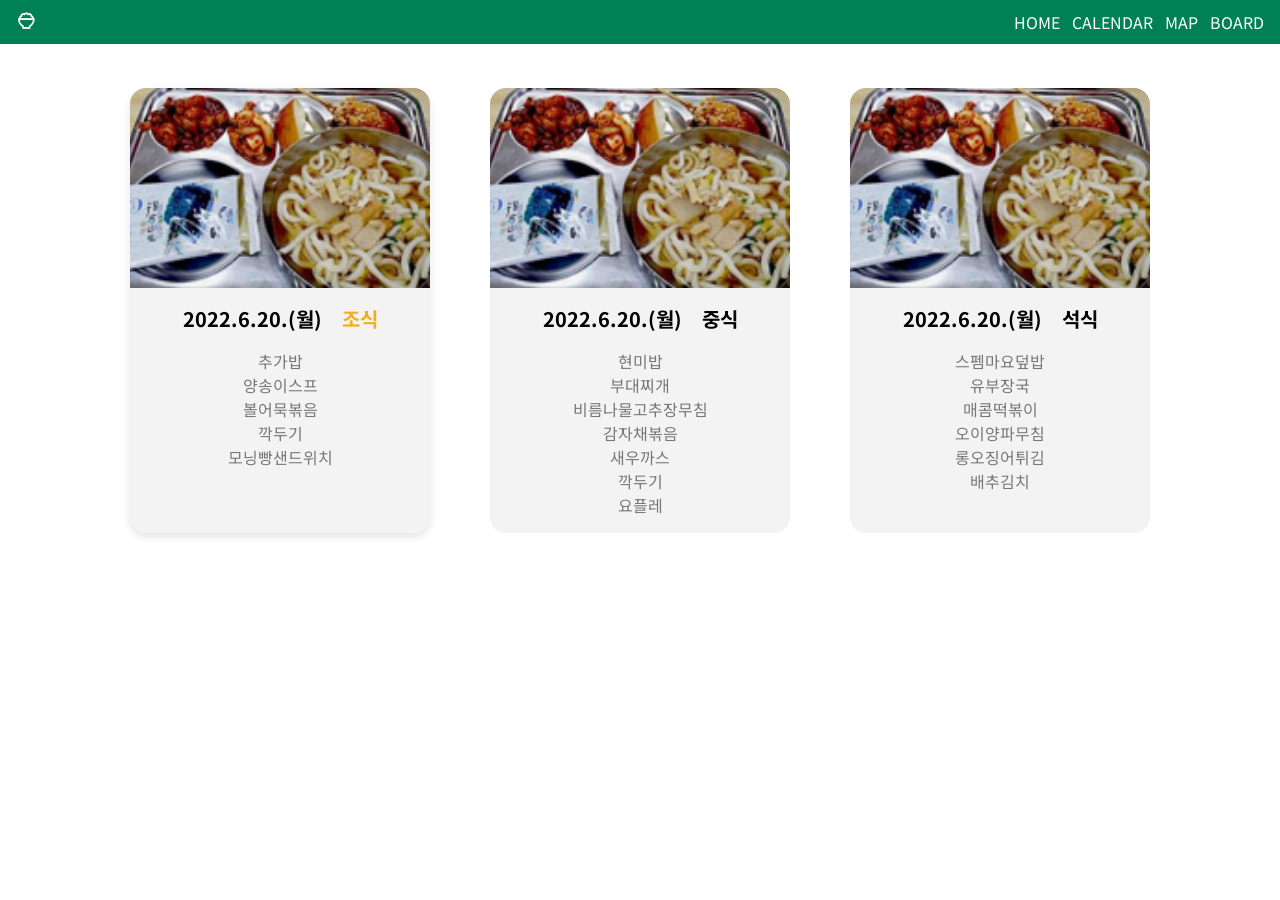
==== 20220608_school cafeteria/index.html @ 7fd8eee9 "rename header -> index" ====
<!DOCTYPE html>
<html lang="en">
<head>
    <meta charset="UTF-8">
    <meta http-equiv="X-UA-Compatible" content="IE=edge">
    <meta name="viewport" content="width=device-width, initial-scale=1.0">
    <title>Header</title>
    <!-- Boxicons -->
    <link href='https://unpkg.com/boxicons@2.1.2/css/boxicons.min.css' rel='stylesheet'>
    <!-- style.css -->
    <link rel="stylesheet" href="css/style.css">
</head>
<body>
    <!-- header -->
    <header class="header" id="header">
        <nav class="nav container">
            <div class="nav-toggle" id="nav-toggle">
                <i class='bx bx-menu'></i>
            </div>
            <a href="" class="nav-logo">
                <i class='bx bx-bowl-rice'></i>
            </a>
            <div class="nav-menu">
                <ul class="nav-list" id="nav-list">
                    <li class="nav-item">
                        <a href="" class="nav-link">HOME</a>
                    </li>
                    <li class="nav-item">
                        <a href="" class="nav-link">CALENDAR</a>
                    </li>
                    <li class="nav-item">
                        <a href="" class="nav-link">MAP</a>
                    </li>
                    <li class="nav-item">
                        <a href="" class="nav-link">BOARD</a>
                    </li>
                </ul>
            </div>
        </nav>
    </header>

    <main id="main-card">
        <article class="card">
            <figure class="card-image"></figure>
            <div class="card-description">
                <h3 class="card-title">
                    <div class="card-date">
                        2022.6.20.(월)
                    </div>
                    <div class="card-time">
                        조식
                    </div>
                </h3>
                <p class="card-menu">
                    추가밥<br>
                    양송이스프<br>
                    볼어묵볶음<br>
                    깍두기<br>
                    모닝빵샌드위치
                </p>
            </div>
        </article>
        <article class="card">
            <figure class="card-image"></figure>
            <div class="card-description">
                <h3 class="card-title">
                    <div class="card-date">
                        2022.6.20.(월)
                    </div>
                    <div class="card-time">
                        중식
                    </div>
                </h3>
                <p class="card-menu">
                    현미밥<br>
                    부대찌개<br>
                    비름나물고추장무침<br>
                    감자채볶음<br>
                    새우까스<br>
                    깍두기<br>
                    요플레
                </p>
            </div>
        </article>
        <article class="card">
            <figure class="card-image"></figure>
            <div class="card-description">
                <h3 class="card-title">
                    <div class="card-date">
                        2022.6.20.(월)
                    </div>
                    <div class="card-time">
                        석식
                    </div>
                </h3>
                <p class="card-menu">
                    스펨마요덮밥<br>
                    유부장국<br>
                    매콤떡볶이<br>
                    오이양파무침<br>
                    롱오징어튀김<br>
                    배추김치
                </p>
            </div>
        </article>
    </main>

    <!-- main.js -->
    <script src="js/main.js"></script>
</body>
</html>
---- 20220608_school cafeteria/css/style.css ----
/* Google Fonts */
@import url("https://fonts.googleapis.com/css2?family=Noto+Sans+KR:wght@400;500;700&display=swap");

/* Variables CSS */
:root {
  /* color */
  --first-color: hsl(160, 100%, 25%);
  --first-color-bright: hsl(160, 100%, 40%);
  --second-color: hsl(339, 77%, 59%);
  --third-color: hsl(42, 87%, 52%);
  --title-color: hsl(160, 0%, 0%);
  --text-color: hsl(160, 0%, 47%);
  --body-color: #fff;
  --container-color: #fff;

  /* font */
  --body-font: "Noto Sans KR", sans-serif;
  --biggest-font-size: 2.25rem; /* 36px */
  --h1-font-size: 2rem;
  --h2-font-size: 1.5rem;
  --h3-font-size: 1.25rem;
  --normal-font-size: 1rem;
  --small-font-size: 0.8rem;
  --smaller-font-size: 0.75rem;

  /* font weight */
  --font-medium: 500;
  --font-bold: 700;

  /* z-index */
  --z-index: 100;
}

/* BASE */
* {
  box-sizing: border-box;
  margin: 0;
  padding: 0;
}
body {
  position: relative;
  font-family: var(--body-font);
  font-size: var(--normal-font-size);
  background-color: var(--body-color);
  color: var(--text-color);
}
h1,
h2,
h3 {
  font-weight: var(--font-bold);
  color: var(--title-color);
}
ul {
  list-style: none;
}
a {
  text-decoration: none;
  color: var(--title-color);
}
img {
  max-width: 100%; /*이미지보다 창 크기가 작아져도 이미지를 다 유지하면서 축소하자*/
  height: auto;
}

/* nav */
.container {
  margin-left: 1rem;
  margin-right: 1rem;
}
header {
  background-color: var(--first-color);
}
nav {
  height: 44px;
  display: flex;
  justify-content: space-between;
  align-items: center;
}
nav i {
  font-size: 1.25rem; /* 아이콘 1.25배 */
}
nav a {
  color: #fff;
}
.nav-toggle {
  display: none;
  /* visibility: hidden;  보이지는 않지만, 자리는 차지함 */
}
.nav-toggle i {
  color: #fff;
}
.nav-list {
  display: flex;
  column-gap: 0.75rem; /* 12px; */
}
.nav-link {
  display: block; /* 한 줄 전체를 차지해서 링크 동작 하도록... */
}

/* HOME */
h3 {
  font-size: var(--h3-font-size);
}
main {
  display: flex;
  justify-content: center;
  flex-wrap: wrap;
  column-gap: 60px;
  row-gap: 40px;
  margin: 44px 2rem;
}
.card {
  background-color: #f3f3f3;
  border-radius: 1rem;
  /* flex-grow: 1;
  flex-shrink: 0;
  flex-basis: 240px; */
  flex: 1 0 240px;  /* 기본 240px이고 커지면 확장하자 */
  max-width: 300px; /* 너무 넓지 않게 max 정하자 */
}
.now,
.card:hover {
  box-shadow: 0 4px 8px rgba(0,0,0,0.1);
}
.now .card-time,
.card:hover .card-time {
  color: var(--third-color);
}
.card-image {
  height: 0;
  padding-bottom: 66.6666666667%; /* 그림 비율 유지하며 확대/축소 : 160/240 */
  background: url("../img/plate_edit.png") center center;
  background-size: cover;
  border-radius: 1rem 1rem 0 0;
}
.card-description {
  margin: 1rem;
}
.card-title {
  display: flex;
  justify-content: center;  /* 날짜|식 가운데 정렬 */
  column-gap: 20px;
}
.card-menu {
  margin-top: 1rem;
  text-align: center; /* 메뉴 가운데 정렬 */
}

/* breakpoints */
/* 2K & 4K */

/* mobile */
@media screen and (max-width: 600px) {
  .nav-toggle {
    display: block; /* nav-toggle 보이자 */
    position: absolute; /* nav-logo 가운데 정렬 위해 */
    cursor: pointer; /* 마우스 포인터: 손 */
  }
  .nav-logo {
    margin: 0 auto; /* 가운데 정렬 */
  }
  .nav-list {
    flex-direction: column;
    /* align-items: center; */
    position: absolute;
    left: 0;
    right: 0;
    top: 44px; /* nav 높이 */
    /* width: 100%; */
    background-color: #2f2f2f;
    height: 0; /* overflow: hidden과 함께 메뉴 안 보이게 하자 */
    overflow: hidden;
    transition: 0.3s;
  }
  .nav-item {
    padding: 0.5rem 0;
    border-bottom: 1px solid #fff;
    text-align: center; /* 글자 가운데 정렬 */
  }
  .show-menu {
    height: 164px;
  }
}
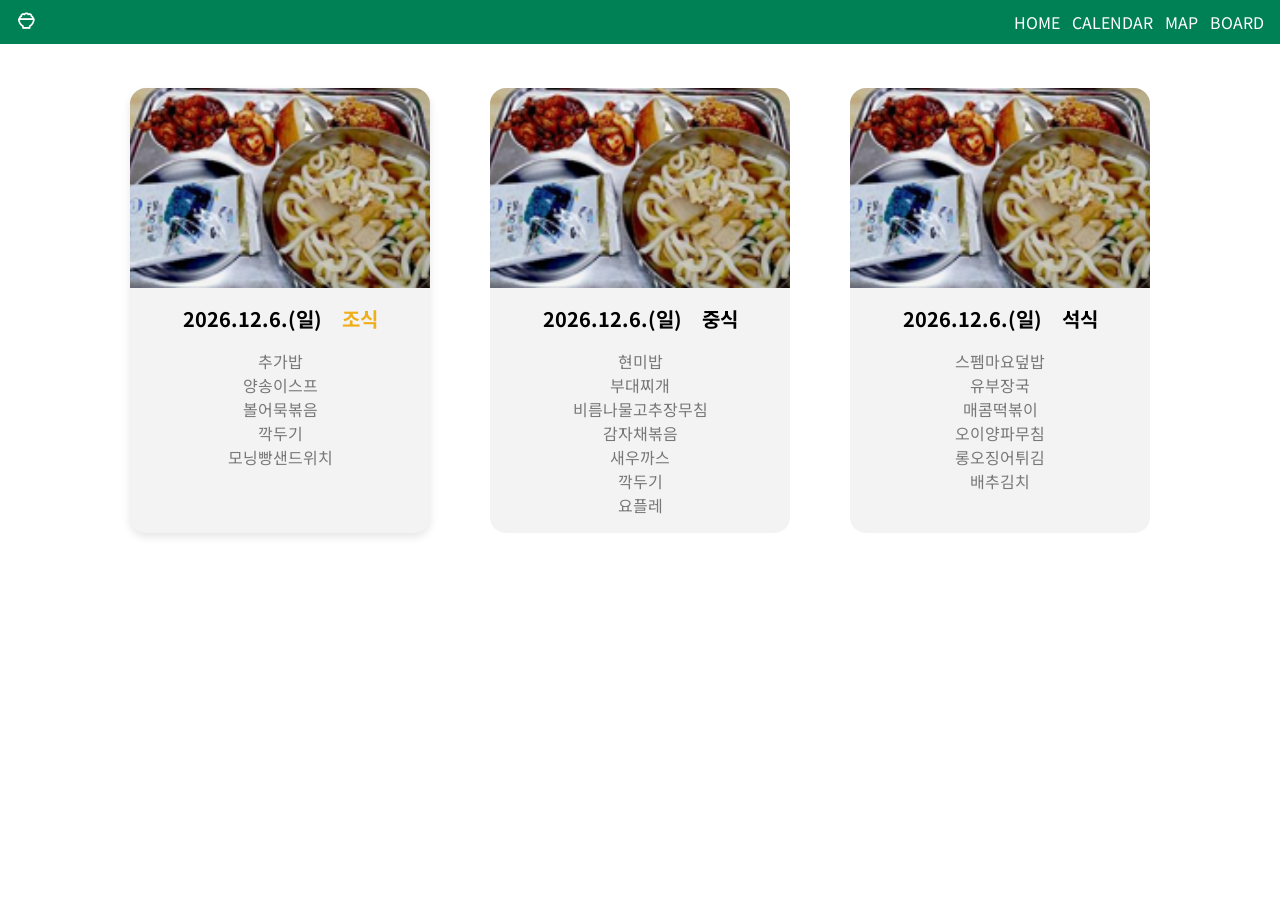
==== commit 1689214d: "index refactoring" ====
--- a/20220608_school cafeteria/index.html
+++ b/20220608_school cafeteria/index.html
@@ -8,7 +8,9 @@
     <!-- Boxicons -->
     <link href='https://unpkg.com/boxicons@2.1.2/css/boxicons.min.css' rel='stylesheet'>
     <!-- style.css -->
-    <link rel="stylesheet" href="css/style.css">
+    <link rel="stylesheet" href="css/default.css">
+    <link rel="stylesheet" href="css/nav.css">
+    <link rel="stylesheet" href="css/index.css">
 </head>
 <body>
     <!-- header -->
@@ -106,6 +108,7 @@
     </main>
 
     <!-- main.js -->
-    <script src="js/main.js"></script>
+    <script src="js/nav.js"></script>
+    <script src="js/index.js"></script>
 </body>
 </html>
--- a/20220608_school cafeteria/css/default.css
+++ b/20220608_school cafeteria/css/default.css
@@ -0,0 +1,63 @@
+/* Google Fonts */
+@import url("https://fonts.googleapis.com/css2?family=Noto+Sans+KR:wght@400;500;700&display=swap");
+
+/* Variables CSS */
+:root {
+  /* color */
+  --first-color: hsl(160, 100%, 25%);
+  --first-color-bright: hsl(160, 100%, 40%);
+  --second-color: hsl(339, 77%, 59%);
+  --third-color: hsl(42, 87%, 52%);
+  --title-color: hsl(160, 0%, 0%);
+  --text-color: hsl(160, 0%, 47%);
+  --body-color: #fff;
+  --container-color: #fff;
+
+  /* font */
+  --body-font: "Noto Sans KR", sans-serif;
+  --biggest-font-size: 2.25rem; /* 36px */
+  --h1-font-size: 2rem;
+  --h2-font-size: 1.5rem;
+  --h3-font-size: 1.25rem;
+  --normal-font-size: 1rem;
+  --small-font-size: 0.8rem;
+  --smaller-font-size: 0.75rem;
+
+  /* font weight */
+  --font-medium: 500;
+  --font-bold: 700;
+
+  /* z-index */
+  --z-index: 100;
+}
+
+/* BASE */
+* {
+  box-sizing: border-box;
+  margin: 0;
+  padding: 0;
+}
+body {
+  position: relative;
+  font-family: var(--body-font);
+  font-size: var(--normal-font-size);
+  background-color: var(--body-color);
+  color: var(--text-color);
+}
+h1,
+h2,
+h3 {
+  font-weight: var(--font-bold);
+  color: var(--title-color);
+}
+ul {
+  list-style: none;
+}
+a {
+  text-decoration: none;
+  color: var(--title-color);
+}
+img {
+  max-width: 100%; /*이미지보다 창 크기가 작아져도 이미지를 다 유지하면서 축소하자*/
+  height: auto;
+}
--- a/20220608_school cafeteria/css/nav.css
+++ b/20220608_school cafeteria/css/nav.css
@@ -0,0 +1,71 @@
+/* nav */
+.container {
+    margin-left: 1rem;
+    margin-right: 1rem;
+  }
+  header {
+    background-color: var(--first-color);
+  }
+  nav {
+    height: 44px;
+    display: flex;
+    justify-content: space-between;
+    align-items: center;
+  }
+  nav i {
+    font-size: 1.25rem; /* 아이콘 1.25배 */
+  }
+  nav a {
+    color: #fff;
+  }
+  .nav-toggle {
+    display: none;
+    /* visibility: hidden;  보이지는 않지만, 자리는 차지함 */
+  }
+  .nav-toggle i {
+    color: #fff;
+  }
+  .nav-list {
+    display: flex;
+    column-gap: 0.75rem; /* 12px; */
+  }
+  .nav-link {
+    display: block; /* 한 줄 전체를 차지해서 링크 동작 하도록... */
+  }
+  /* breakpoints */
+/* 2K & 4K */
+
+/* mobile */
+@media screen and (max-width: 600px) {
+    .nav-toggle {
+      display: block; /* nav-toggle 보이자 */
+      position: absolute; /* nav-logo 가운데 정렬 위해 */
+      cursor: pointer; /* 마우스 포인터: 손 */
+    }
+    .nav-logo {
+      margin: 0 auto; /* 가운데 정렬 */
+    }
+    .nav-list {
+      flex-direction: column;
+      /* align-items: center; */
+      position: absolute;
+      left: 0;
+      right: 0;
+      top: 44px; /* nav 높이 */
+      /* width: 100%; */
+      background-color: #2f2f2f;
+      height: 0; /* overflow: hidden과 함께 메뉴 안 보이게 하자 */
+      overflow: hidden;
+      transition: 0.3s;
+    }
+    .nav-item {
+      padding: 0.5rem 0;
+      border-bottom: 1px solid #fff;
+      text-align: center; /* 글자 가운데 정렬 */
+    }
+    .show-menu {
+      height: 164px;
+    }
+  }
+  
+  
--- a/20220608_school cafeteria/css/index.css
+++ b/20220608_school cafeteria/css/index.css
@@ -0,0 +1,48 @@
+/* HOME */
+h3 {
+  font-size: var(--h3-font-size);
+}
+main {
+  display: flex;
+  justify-content: center;
+  flex-wrap: wrap;
+  column-gap: 60px;
+  row-gap: 40px;
+  margin: 44px 2rem;
+}
+.card {
+  background-color: #f3f3f3;
+  border-radius: 1rem;
+  /* flex-grow: 1;
+  flex-shrink: 0;
+  flex-basis: 240px; */
+  flex: 1 0 240px;  /* 기본 240px이고 커지면 확장하자 */
+  max-width: 300px; /* 너무 넓지 않게 max 정하자 */
+}
+.now,
+.card:hover {
+  box-shadow: 0 4px 8px rgba(0,0,0,0.1);
+}
+.now .card-time,
+.card:hover .card-time {
+  color: var(--third-color);
+}
+.card-image {
+  height: 0;
+  padding-bottom: 66.6666666667%; /* 그림 비율 유지하며 확대/축소 : 160/240 */
+  background: url("../img/plate_edit.png") center center;
+  background-size: cover;
+  border-radius: 1rem 1rem 0 0;
+}
+.card-description {
+  margin: 1rem;
+}
+.card-title {
+  display: flex;
+  justify-content: center;  /* 날짜|식 가운데 정렬 */
+  column-gap: 20px;
+}
+.card-menu {
+  margin-top: 1rem;
+  text-align: center; /* 메뉴 가운데 정렬 */
+}
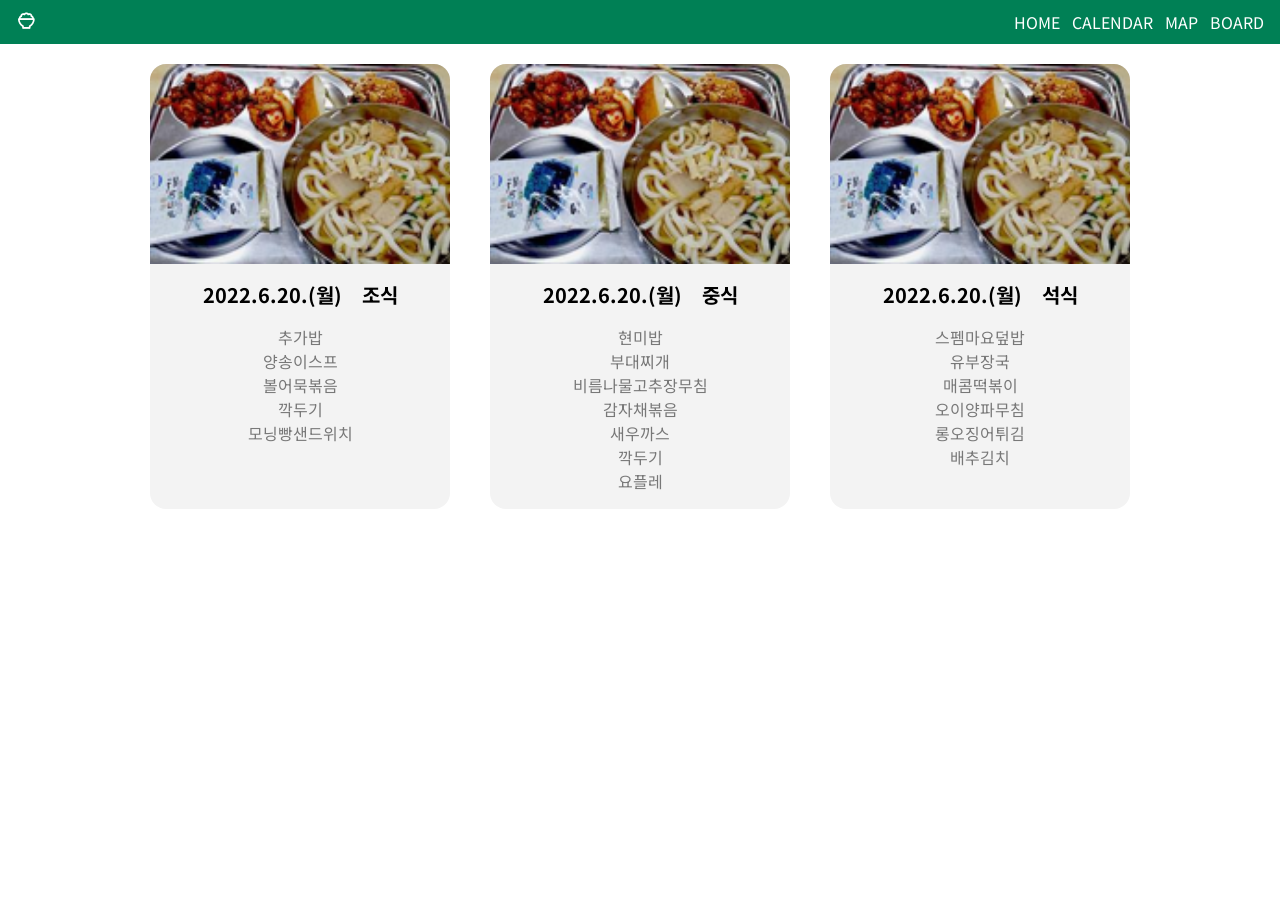
==== commit 4135f9c6: "calender refactoring" ====
--- a/20220608_school cafeteria/index.html
+++ b/20220608_school cafeteria/index.html
@@ -11,6 +11,7 @@
     <link rel="stylesheet" href="css/default.css">
     <link rel="stylesheet" href="css/nav.css">
     <link rel="stylesheet" href="css/index.css">
+    <link rel="stylesheet" href="css/calender.css">
 </head>
 <body>
     <!-- header -->
@@ -25,16 +26,16 @@
             <div class="nav-menu">
                 <ul class="nav-list" id="nav-list">
                     <li class="nav-item">
-                        <a href="" class="nav-link">HOME</a>
+                        <a href="index.html" class="nav-link">HOME</a>
                     </li>
                     <li class="nav-item">
-                        <a href="" class="nav-link">CALENDAR</a>
+                        <a href="calender.html" class="nav-link">CALENDAR</a>
                     </li>
                     <li class="nav-item">
-                        <a href="" class="nav-link">MAP</a>
+                        <a href="map.html" class="nav-link">MAP</a>
                     </li>
                     <li class="nav-item">
-                        <a href="" class="nav-link">BOARD</a>
+                        <a href="board.html" class="nav-link">BOARD</a>
                     </li>
                 </ul>
             </div>
@@ -109,6 +110,6 @@
 
     <!-- main.js -->
     <script src="js/nav.js"></script>
-    <script src="js/index.js"></script>
+    <script src="js/calender.js"></script>
 </body>
 </html>
--- a/20220608_school cafeteria/css/calender.css
+++ b/20220608_school cafeteria/css/calender.css
@@ -0,0 +1,72 @@
+main{
+    display: flex;
+    column-gap: 40px;
+    flex-wrap: wrap;
+    margin-top: 20px;
+}
+.flex-container{
+    display: flex;
+    justify-content: center;
+    align-items: center;
+    column-gap: 20px;
+    max-width: 800px;
+}
+#prev_btn,
+#next_btn{
+    border: 1px solid #252525;
+    border-radius: 8px;
+    padding: 10px;
+    /*display: flex;
+    justify-content: center;
+    align-items: center;*/
+    cursor: pointer;
+}
+
+h1{
+    text-align: center;
+    max-width: 800px;
+    padding: 20px;
+}
+#calender{
+    max-width: 800px;
+    font-size: 1.5rem;
+}
+.grid-container,
+.date-grid-container{
+    display: grid;
+    grid-template-columns: repeat(7,1fr);
+}
+.date-grid-container{
+    color: black;
+}
+.grid-item{
+    display: flex;
+    justify-content: center;
+    align-items: center;
+}
+.date-grid-container .grid-item:hover{
+    background-color: hotpink;
+    border-radius: 20px;
+    cursor: pointer;
+}
+.first{
+    grid-column-start: 5;
+}
+.menu-grid-container{
+    display: grid;
+    grid-template-rows: repeat(3, minmax(min-content,max-content));
+    row-gap: 20px;   /*간격*/
+}
+.menu-grid-container h1{
+    font-size: 1.25rem;
+    text-align: left;
+    padding: 0;
+}
+.breakfast,
+.lunch,
+.dinner{
+    width: 300px;
+    border-radius: 8px;
+    background-color: lightgray;
+    padding: 20px;
+}
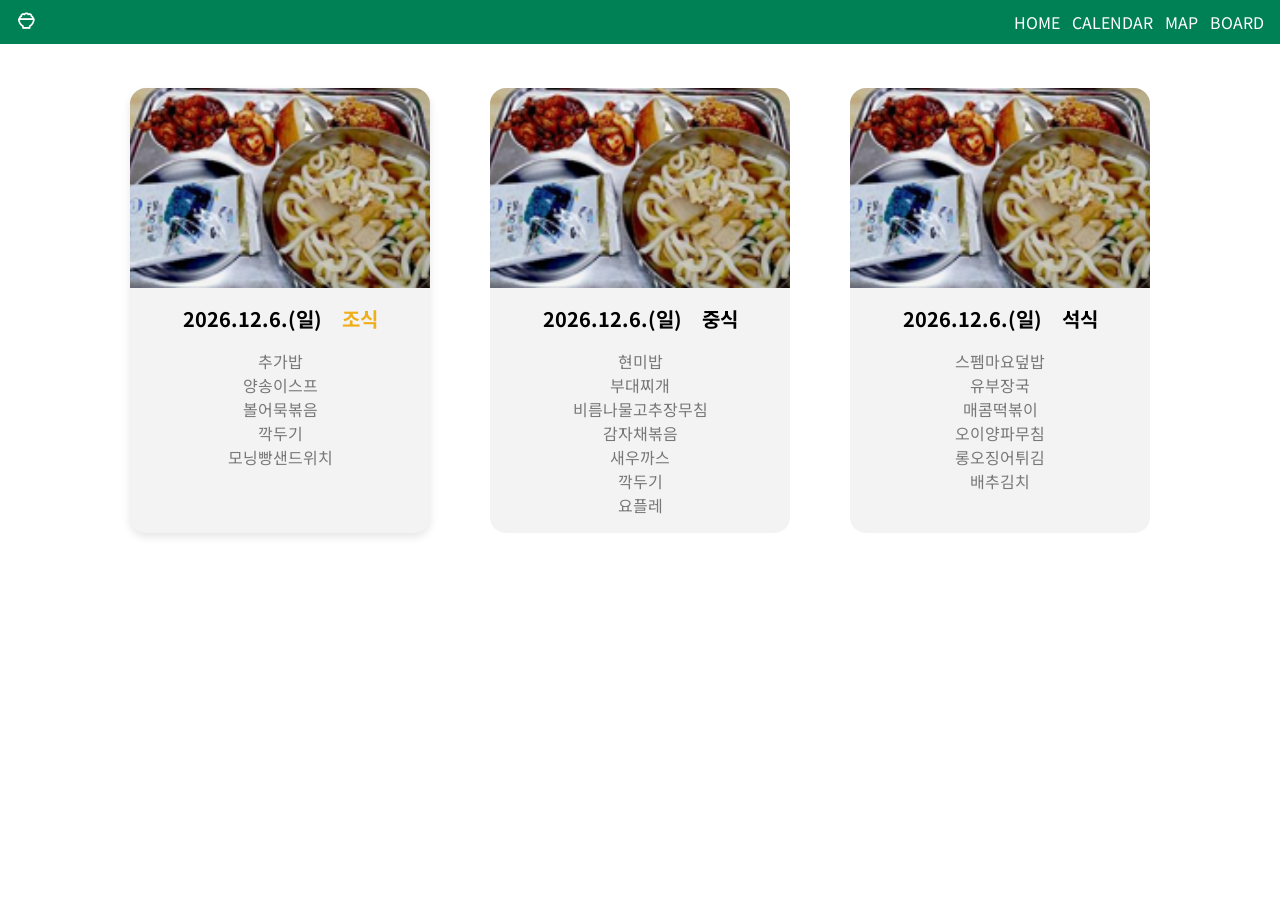
==== commit 160f350f: "수정" ====
--- a/20220608_school cafeteria/index.html
+++ b/20220608_school cafeteria/index.html
@@ -11,7 +11,6 @@
     <link rel="stylesheet" href="css/default.css">
     <link rel="stylesheet" href="css/nav.css">
     <link rel="stylesheet" href="css/index.css">
-    <link rel="stylesheet" href="css/calender.css">
 </head>
 <body>
     <!-- header -->
@@ -110,6 +109,6 @@
 
     <!-- main.js -->
     <script src="js/nav.js"></script>
-    <script src="js/calender.js"></script>
+    <script src="js/index.js"></script>
 </body>
 </html>
